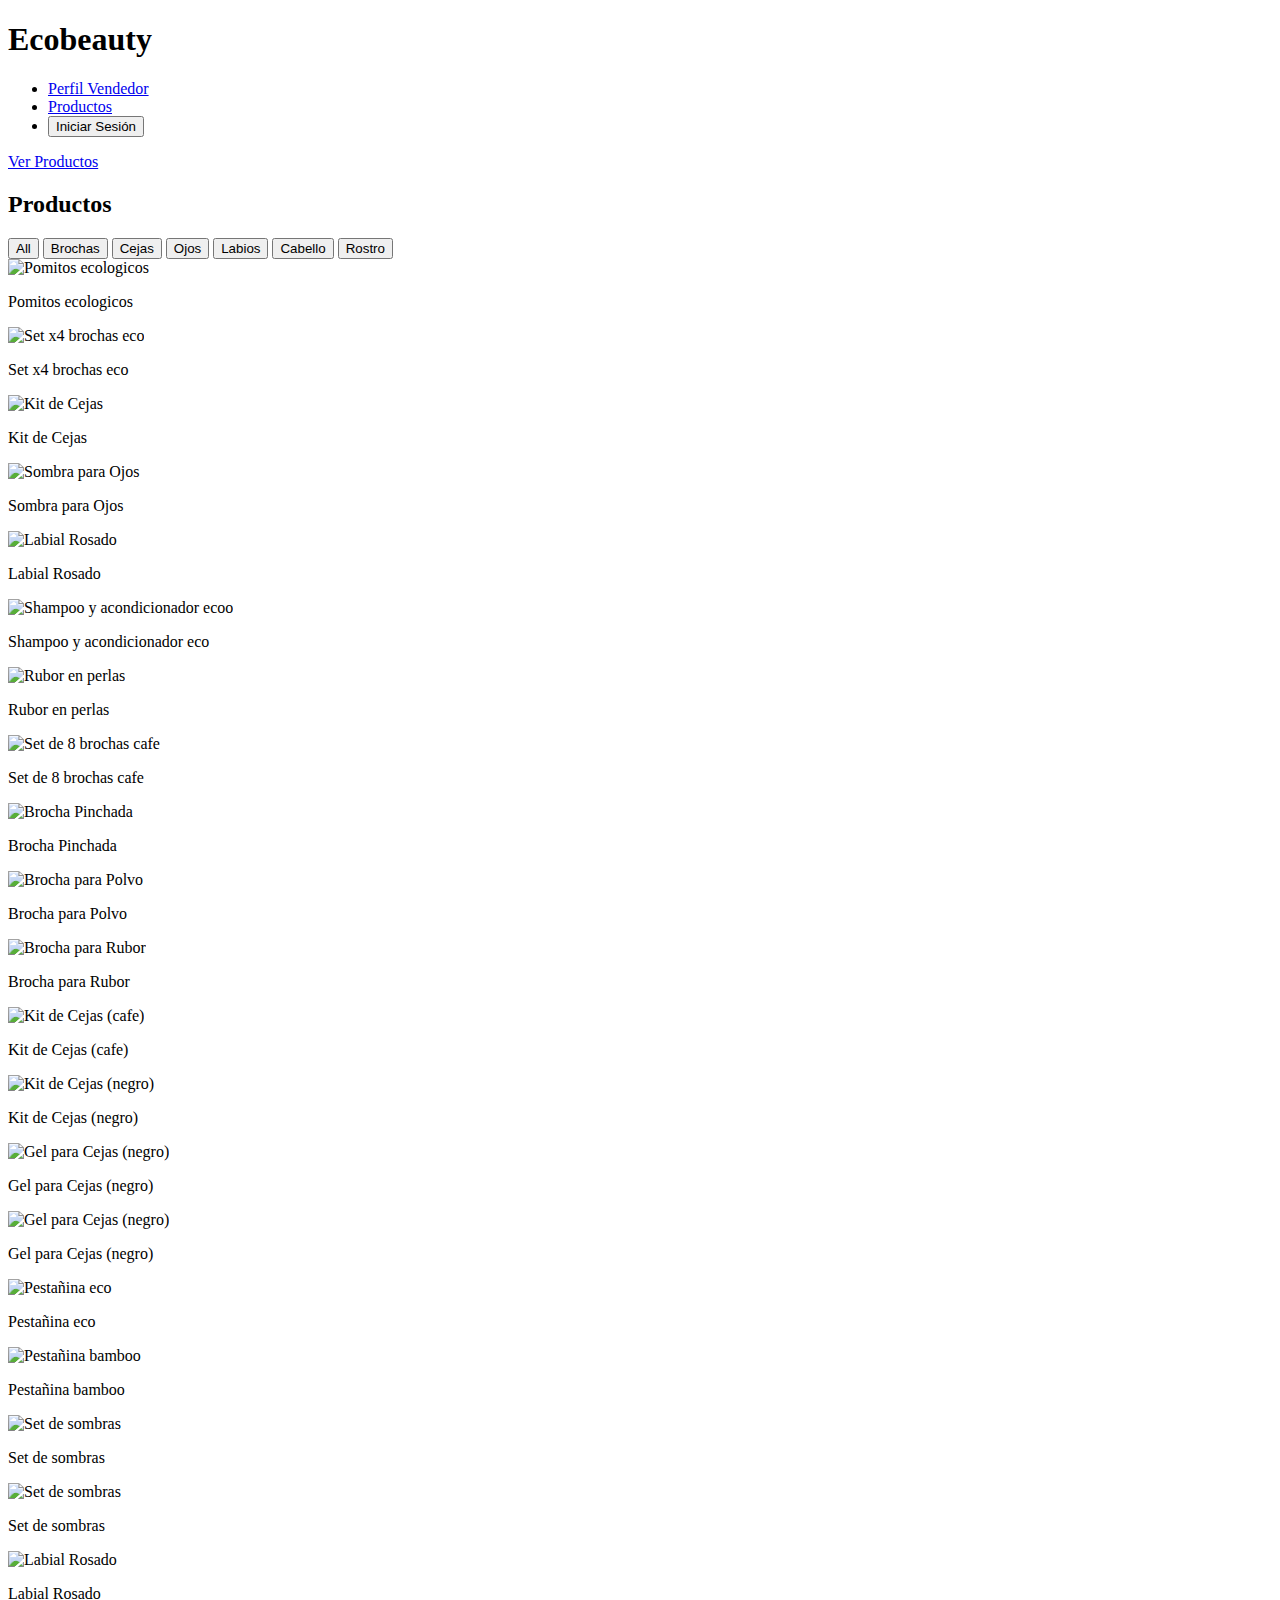
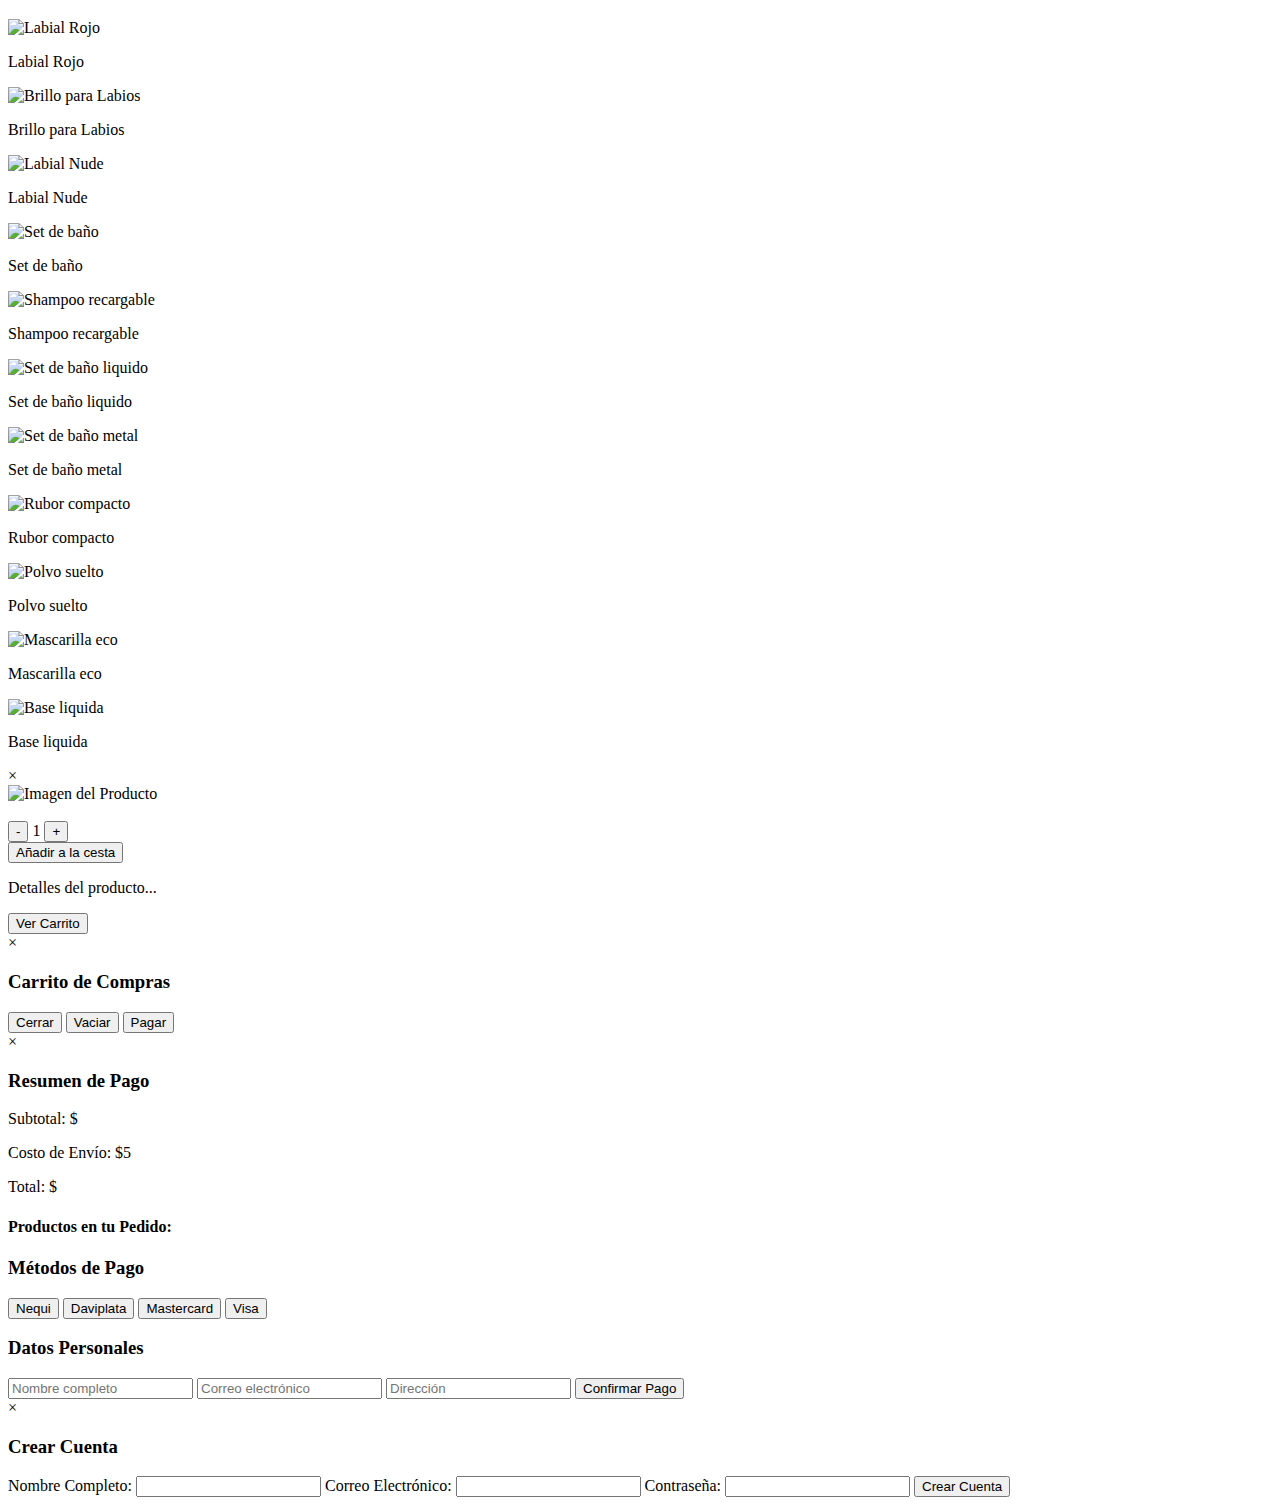
==== index.html @ 1ee18ddc "Add files via upload" ====
<!DOCTYPE html>
<html lang="es">
<head>
    <meta charset="UTF-8">
    <meta name="viewport" content="width=device-width, initial-scale=1.0">
    <title>Ecobeauty - Maquillaje Amigable con el Medio Ambiente</title>
    <link rel="stylesheet" href="css/styles.css"> <!-- Enlace al archivo CSS -->
    <script src="js/main.js" defer></script> <!-- Enlace al archivo JavaScript -->
</head>
<body>
    <header>
        <h1 id="titulo-pagina">Ecobeauty</h1>
        <nav>
            <ul>
                <li><a href="vendedor.html" class="btn-perfil-vendedor">Perfil Vendedor</a></li>
                <li><a href="#productos">Productos</a></li>
                <li><button onclick="abrirModalLogin()">Iniciar Sesión</button></li>
            </ul>
        </nav>
    </header>

    <main>
        <!-- Página Principal -->
        <section id="pagina-principal" class="pagina-principal">
            <a href="#productos-principal" class="btn-ver-productos">Ver Productos</a>
        </section>

        <!-- Sección de Productos Principal -->
        <section id="productos-principal">
            <h2>Productos</h2>
            <div class="categorias">
                <button class="categoria" onclick="mostrarCategoria('all')">All</button>
                <button class="categoria" onclick="mostrarCategoria('brochas')">Brochas</button>
                <button class="categoria" onclick="mostrarCategoria('cejas')">Cejas</button>
                <button class="categoria" onclick="mostrarCategoria('ojos')">Ojos</button>
                <button class="categoria" onclick="mostrarCategoria('labios')">Labios</button>
                <button class="categoria" onclick="mostrarCategoria('cabello')">Cabello</button>
                <button class="categoria" onclick="mostrarCategoria('rostro')">Rostro</button>
            </div>
            <div class="productos-container">
                <!-- Todos los Productos -->
                <div class="producto" data-categoria="all">
                    <img src="images/pomitos1.jpg" alt="Pomitos ecologicos">
                    <p>Pomitos ecologicos</p>
                </div>
                <div class="producto" data-categoria="brochas">
                    <img src="images/brochas5.jpg" alt="Set x4 brochas eco">
                    <p>Set x4 brochas eco</p>
                </div>
                <div class="producto" data-categoria="cejas">
                    <img src="images/cejas5.jpg" alt="Kit de Cejas">
                    <p>Kit de Cejas</p>
                </div>
                <div class="producto" data-categoria="ojos">
                    <img src="images/ojos5.jpg" alt="Sombra para Ojos">
                    <p>Sombra para Ojos</p>
                </div>
                <div class="producto" data-categoria="labios">
                    <img src="images/labios5.jpg" alt="Labial Rosado">
                    <p>Labial Rosado</p>
                </div>
                <div class="producto" data-categoria="cabello">
                    <img src="images/cabello5.jpg" alt="Shampoo y acondicionador ecoo">
                    <p>Shampoo y acondicionador eco</p>
                </div>
                <div class="producto" data-categoria="rostro">
                    <img src="images/cara5.jpg" alt="Rubor en perlas">
                    <p>Rubor en perlas</p>
                </div>

                <!-- Sección Brochas -->
                <div class="producto" data-categoria="brochas">
                    <img src="images/brochas1.jpg" alt="Set de 8 brochas cafe">
                    <p>Set de 8 brochas cafe</p>
                    
                </div>

                <div class="producto" data-categoria="brochas">
                    <img src="images/brochas2.jpg" alt="Brocha Pinchada">
                    <p>Brocha Pinchada</p>
                    
                </div>

                <div class="producto" data-categoria="brochas">
                    <img src="images/brochas3.jpg" alt="Brocha para Polvo">
                    <p>Brocha para Polvo</p>
                    
                </div>

                <div class="producto" data-categoria="brochas">
                    <img src="images/brochas4.jpg" alt="Brocha para Rubor">
                    <p>Brocha para Rubor</p>
                    
                </div>

                <!-- Sección Cejas -->
                <div class="producto" data-categoria="cejas">
                    <img src="images/cejas1.jpg" alt="Kit de Cejas (cafe)">
                    <p>Kit de Cejas (cafe)</p>
                </div>
                <div class="producto" data-categoria="cejas">
                    <img src="images/cejas2.jpg" alt="Kit de Cejas (negro)">
                    <p>Kit de Cejas (negro)</p>
                </div>
                <div class="producto" data-categoria="cejas">
                    <img src="images/cejas3.jpg" alt="Gel para Cejas (negro)">
                    <p>Gel para Cejas (negro)</p>
                </div>
                <div class="producto" data-categoria="cejas">
                    <img src="images/cejas4.jpg" alt="Gel para Cejas (negro)">
                    <p>Gel para Cejas (negro)</p>
                </div>

                <!-- Sección Ojos -->
                <div class="producto" data-categoria="ojos">
                    <img src="images/ojos1.jpg" alt="Pestañina eco">
                    <p>Pestañina eco</p>
                </div>
                <div class="producto" data-categoria="ojos">
                    <img src="images/ojos2.jpg" alt="Pestañina bamboo">
                    <p>Pestañina bamboo</p>
                </div>
                <div class="producto" data-categoria="ojos">
                    <img src="images/ojos3.jpg" alt="Set de sombras">
                    <p>Set de sombras</p>
                </div>
                <div class="producto" data-categoria="ojos">
                    <img src="images/ojos4.jpg" alt="Set de sombras">
                    <p>Set de sombras</p>
                </div>

                <!-- Sección Labios -->
                <div class="producto" data-categoria="labios">
                    <img src="images/labios1.jpg" alt="Labial Rosado">
                    <p>Labial Rosado</p>
                </div>
                <div class="producto" data-categoria="labios">
                    <img src="images/labios2.jpg" alt="Labial Rojo">
                    <p>Labial Rojo</p>
                </div>
                <div class="producto" data-categoria="labios">
                    <img src="images/labios3.jpg" alt="Brillo para Labios">
                    <p>Brillo para Labios</p>
                </div>
                <div class="producto" data-categoria="labios">
                    <img src="images/labios4.jpg" alt="Labial Nude">
                    <p>Labial Nude</p>
                </div>

                <!-- Sección Cabello -->
                <div class="producto" data-categoria="cabello">
                    <img src="images/cabello1.jpg" alt="Set de baño">
                    <p>Set de baño</p>
                </div>
                <div class="producto" data-categoria="cabello">
                    <img src="images/cabello2.jpg" alt="Shampoo recargable">
                    <p>Shampoo recargable</p>
                </div>
                <div class="producto" data-categoria="cabello">
                    <img src="images/cabello3.jpg" alt="Set de baño liquido">
                    <p>Set de baño liquido</p>
                </div>
                <div class="producto" data-categoria="cabello">
                    <img src="images/cabello4.jpg" alt="Set de baño metal">
                    <p>Set de baño metal</p>
                </div>

                <!-- Sección Rostro -->
                <div class="producto" data-categoria="rostro">
                    <img src="images/cara1.jpg" alt="Rubor compacto">
                    <p>Rubor compacto</p>
                </div>
                <div class="producto" data-categoria="rostro">
                    <img src="images/cara2.jpg" alt="Polvo suelto">
                    <p>Polvo suelto</p>
                </div>
                <div class="producto" data-categoria="rostro">
                    <img src="images/cara3.jpg" alt="Mascarilla eco">
                    <p>Mascarilla eco</p>
                </div>
                <div class="producto" data-categoria="rostro">
                    <img src="images/cara4.jpg" alt="Base liquida">
                    <p>Base liquida</p>
                </div>
            </div>
        </section>
             <!-- Modal de Detalle de Producto -->
                <div id="modal-producto" class="modal oculto">
                    <div class="modal-contenido">
                        <span class="cerrar" onclick="cerrarModal('modal-producto')">&times;</span>
                        <div class="modal-detalle">
                            <img id="modal-imagen" src="" alt="Imagen del Producto" class="modal-imagen">
                            <div class="modal-info">
                                <h3 id="modal-nombre"></h3>
                                <p id="modal-precio"></p>
                                <div class="cantidad">
                                    <button onclick="modificarCantidad(-1)">-</button>
                                    <span id="modal-cantidad">1</span>
                                    <button onclick="modificarCantidad(1)">+</button>
                                </div>
                                <!-- Línea 45 - Verificar que este botón esté presente en el modal -->
                                <button class="btn-agregar" onclick="añadirACesta()">Añadir a la cesta</button>
<!-- Asegúrate que este botón tenga la función correcta -->
                                <p id="modal-detalles">Detalles del producto...</p>
                            </div>
                        </div>
                    </div>
                </div>
                <!-- ///////////////////// Carrito de Compras //////////////////// -->
                <!-- Botón para ver el carrito -->
                <button id="btn-ver-carrito" onclick="abrirVentanaCarrito()" class="btn-carrito">Ver Carrito</button>

                <!-- Modal del Carrito (productos añadidos) -->
                <div id="modal-carrito-todo" class="modal oculto">
                    <div class="modal-contenido">
                        <span class="cerrar" onclick="cerrarVentanaCarrito()">&times;</span>
                        <h3>Carrito de Compras</h3>
                        <div id="lista-productos"></div> <!-- Aquí se mostrarán los productos añadidos -->
                        <div id="carrito-items"></div>
                        <div id="carrito-total"></div>
                        <button onclick="cerrarVentanaCarrito()">Cerrar</button>
                        <button onclick="vaciarCarrito()">Vaciar</button>
                        <button onclick="abrirVentanaPago()">Pagar</button>
                    </div>
                </div>
                <!-- Modal de Pago -->
                <div id="modal-pago" class="modal oculto">
                    <div class="modal-contenido-pago">
                        <span class="cerrar" onclick="cerrarVentanaPago()">&times;</span>
                        <div class="pago-info">
                            <div class="pago-detalles">
                                <h3>Resumen de Pago</h3>
                                <p>Subtotal: $<span id="pago-subtotal"></span></p>
                                <p>Costo de Envío: $5</p>
                                <p>Total: $<span id="pago-total"></span></p>
                                <div class="productos-en-pago">
                                    <h4>Productos en tu Pedido:</h4>
                                    <div id="productos-pago-lista"></div>
                                </div>
                            </div>
                            <div class="pago-opciones">
                                <h3>Métodos de Pago</h3>
                                <button>Nequi</button>
                                <button>Daviplata</button>
                                <button>Mastercard</button>
                                <button>Visa</button>
                                <h3>Datos Personales</h3>
                                <input type="text" placeholder="Nombre completo">
                                <input type="email" placeholder="Correo electrónico">
                                <input type="direccion" placeholder="Dirección">
                                <button onclick="procesarPago()">Confirmar Pago</button>
                            </div>
                        </div>
                    </div>
                </div>

                <!-- Modal de Iniciar Sesión -->
                <div id="modal-login" class="modal oculto">
                    <div class="modal-contenido-login">
                        <span class="cerrar" onclick="cerrarModalLogin()">&times;</span>
                        <h3>Crear Cuenta</h3>
                        <label for="nombre">Nombre Completo:</label>
                        <input type="text" id="nombre">
                        <label for="correo">Correo Electrónico:</label>
                        <input type="email" id="correo">
                        <label for="contrasena">Contraseña:</label>
                        <input type="password" id="contrasena">
                        <button onclick="crearCuenta()">Crear Cuenta</button>
                    </div>
                </div>

    </main>
</body>
</html>
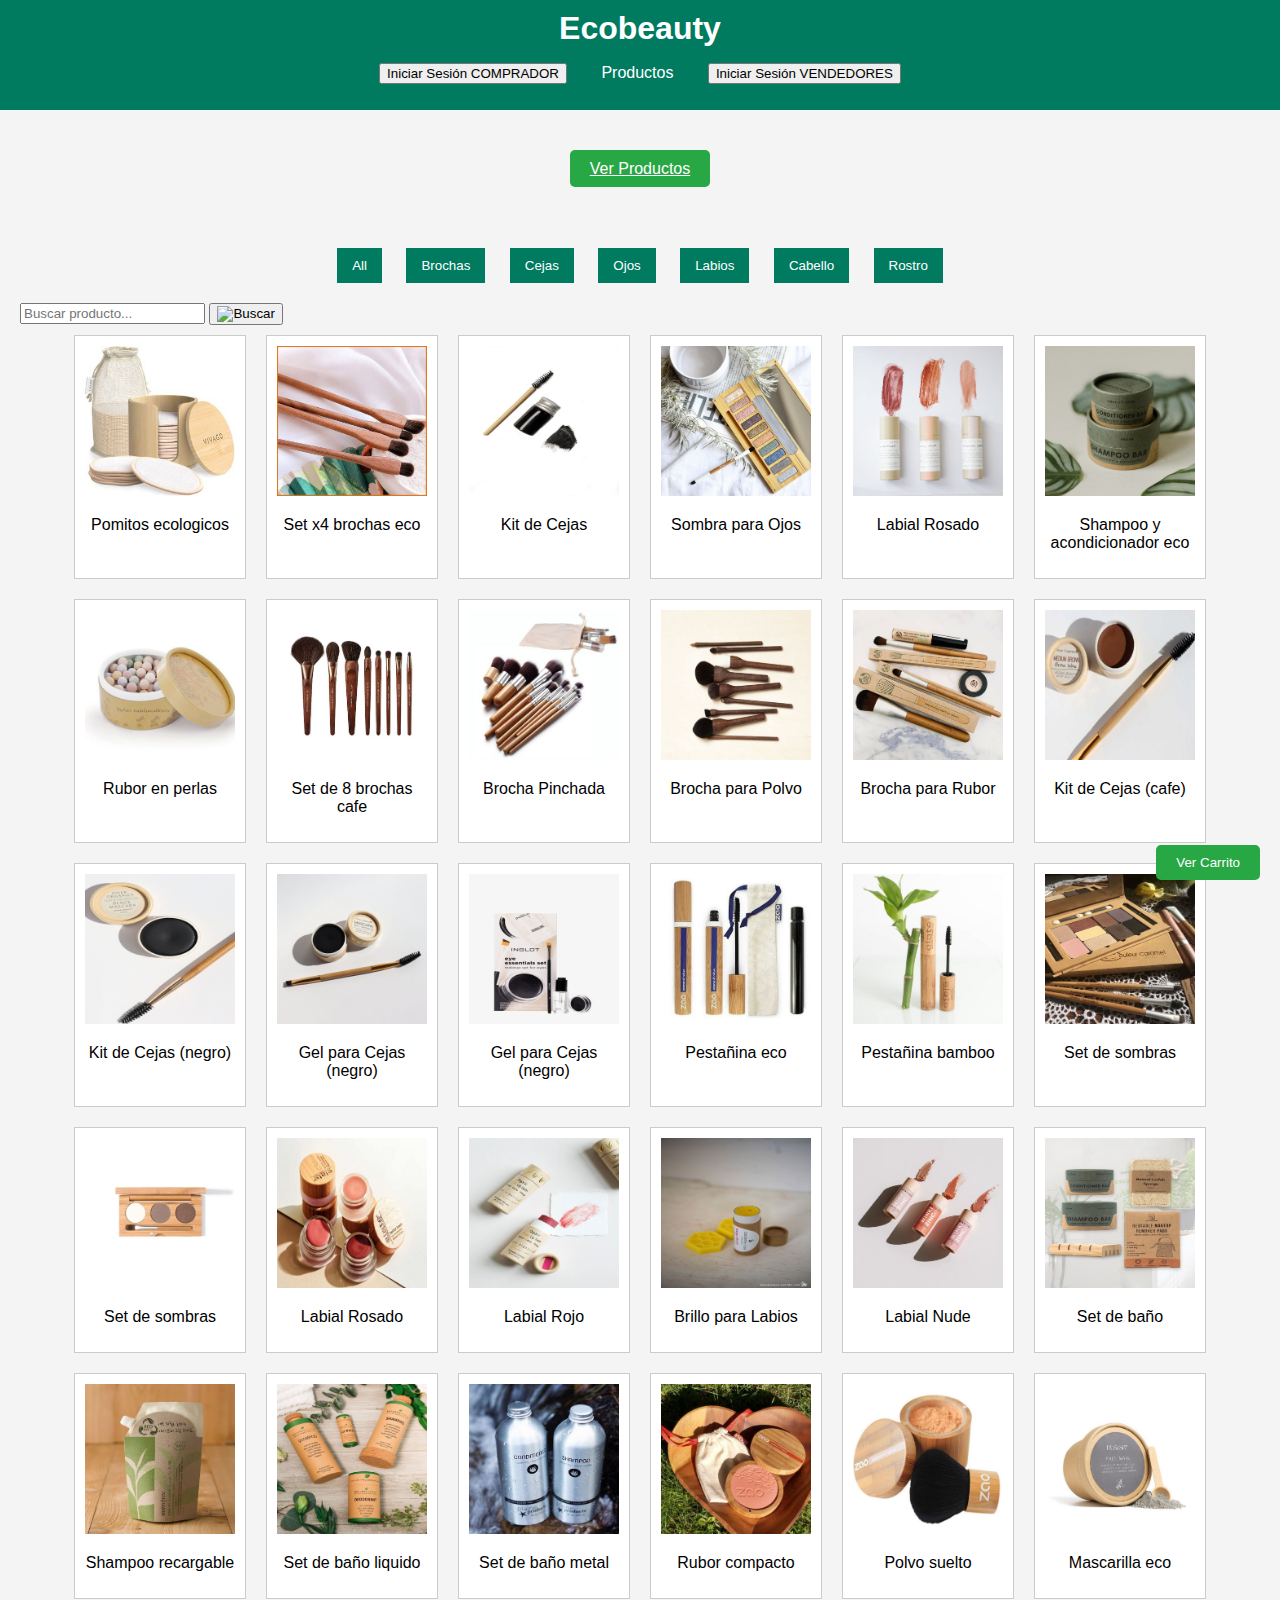
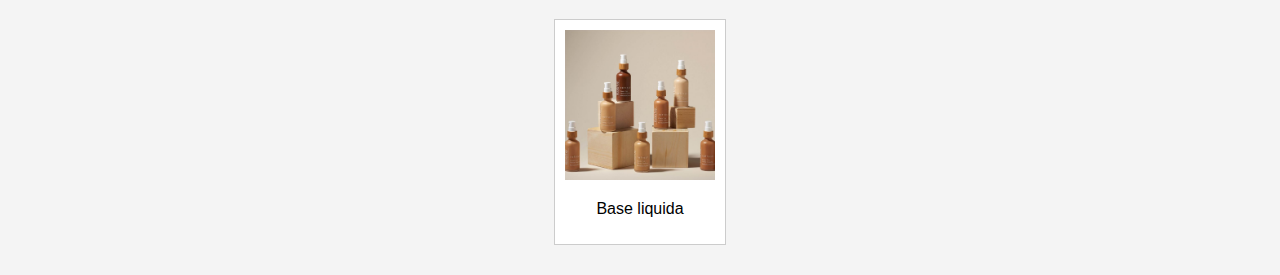
==== commit b2dd5e85: "Hosting" ====
--- a/index.html
+++ b/index.html
@@ -12,9 +12,9 @@
         <h1 id="titulo-pagina">Ecobeauty</h1>
         <nav>
             <ul>
-                <li><a href="vendedor.html" class="btn-perfil-vendedor">Perfil Vendedor</a></li>
+                <li><button onclick="abrirModalLogin('comprador')">Iniciar Sesión COMPRADOR</a></li>
                 <li><a href="#productos">Productos</a></li>
-                <li><button onclick="abrirModalLogin()">Iniciar Sesión</button></li>
+                <li><button onclick="abrirModalLogin('vendedor')">Iniciar Sesión VENDEDORES</button></li>
             </ul>
         </nav>
     </header>
@@ -27,7 +27,6 @@
 
         <!-- Sección de Productos Principal -->
         <section id="productos-principal">
-            <h2>Productos</h2>
             <div class="categorias">
                 <button class="categoria" onclick="mostrarCategoria('all')">All</button>
                 <button class="categoria" onclick="mostrarCategoria('brochas')">Brochas</button>
@@ -37,6 +36,19 @@
                 <button class="categoria" onclick="mostrarCategoria('cabello')">Cabello</button>
                 <button class="categoria" onclick="mostrarCategoria('rostro')">Rostro</button>
             </div>
+
+            <!-- Barra de búsqueda -->
+            <div class="barra-busqueda">
+                <input 
+                    type="text" 
+                    id="buscador" 
+                    placeholder="Buscar producto..." 
+                    oninput="filtrarProductos()">
+                <button onclick="realizarBusqueda()">
+                    <img src="images/lupa.png" alt="Buscar" class="icono-busqueda">
+                </button>
+            </div>
+
             <div class="productos-container">
                 <!-- Todos los Productos -->
                 <div class="producto" data-categoria="all">
@@ -184,6 +196,7 @@
                 </div>
             </div>
         </section>
+
              <!-- Modal de Detalle de Producto -->
                 <div id="modal-producto" class="modal oculto">
                     <div class="modal-contenido">
@@ -256,16 +269,21 @@
 
                 <!-- Modal de Iniciar Sesión -->
                 <div id="modal-login" class="modal oculto">
-                    <div class="modal-contenido-login">
+                    <div class="modal-contenido">
                         <span class="cerrar" onclick="cerrarModalLogin()">&times;</span>
-                        <h3>Crear Cuenta</h3>
-                        <label for="nombre">Nombre Completo:</label>
-                        <input type="text" id="nombre">
-                        <label for="correo">Correo Electrónico:</label>
-                        <input type="email" id="correo">
-                        <label for="contrasena">Contraseña:</label>
-                        <input type="password" id="contrasena">
-                        <button onclick="crearCuenta()">Crear Cuenta</button>
+                        <h3>Inicio de Sesión</h3>
+                        <form id="form-login" class="formulario-login">
+                            <label for="nombre">Nombre Completo:</label>
+                            <input type="text" id="nombre" placeholder="Tu nombre completo" required>
+                            
+                            <label for="correo">Correo Electrónico:</label>
+                            <input type="email" id="correo" placeholder="ejemplo@correo.com" required>
+                            
+                            <label for="contrasena">Contraseña:</label>
+                            <input type="password" id="contrasena" placeholder="Contraseña segura" required>
+                            
+                            <button type="button" onclick="crearCuenta()" class="btn-agregar-producto">Inciar Sesión</button>
+                        </form>
                     </div>
                 </div>
 
--- a/css/styles.css
+++ b/css/styles.css
@@ -0,0 +1,300 @@
+/* --------------------------- Variables CSS --------------------------- */
+:root {
+    --color-fondo: #f4f4f4;
+    --color-principal: #007b5f;
+    --color-secundario: #28a745;
+    --color-texto: #fff;
+    --color-hover: #45a049;
+    --color-borde: #ccc;
+    --color-gris: #666;
+}
+
+/* --------------------------- Estilos generales --------------------------- */
+body {
+    font-family: Arial, sans-serif;
+    margin: 0;
+    padding: 0;
+    background: var(--color-fondo);
+}
+
+/* --------------------------- Encabezado --------------------------- */
+header {
+    background: var(--color-principal);
+    color: var(--color-texto);
+    padding: 10px 0;
+    text-align: center;
+}
+
+h1, h2 {
+    margin: 0;
+}
+
+/* --------------------------- Navegación --------------------------- */
+nav ul {
+    list-style-type: none;
+    padding: 0;
+}
+
+nav ul li {
+    display: inline;
+    margin: 0 15px;
+}
+
+nav a {
+    color: var(--color-texto);
+    text-decoration: none;
+}
+
+/* --------------------------- Página principal --------------------------- */
+.pagina-principal {
+    text-align: center;
+    padding: 50px 0;
+}
+
+.btn-ver-productos {
+    background: var(--color-secundario);
+    color: var(--color-texto);
+    padding: 10px 20px;
+    border: none;
+    border-radius: 5px;
+    cursor: pointer;
+    transition: background-color 0.3s ease;
+}
+
+.btn-ver-productos:hover {
+    background-color: var(--color-hover);
+}
+
+/* --------------------------- Sección de productos --------------------------- */
+#productos-principal {
+    padding: 20px;
+}
+
+.categorias {
+    text-align: center;
+    margin-bottom: 20px;
+}
+
+.categoria {
+    margin: 0 10px;
+    padding: 10px 15px;
+    background: var(--color-principal);
+    color: var(--color-texto);
+    border: none;
+    cursor: pointer;
+}
+
+/* Contenedor de productos */
+.productos-container {
+    display: flex;
+    flex-wrap: wrap;
+    justify-content: center;
+}
+
+.producto {
+    background: white;
+    border: 1px solid var(--color-borde);
+    margin: 10px;
+    padding: 10px;
+    text-align: center;
+    width: 150px;
+}
+
+.producto img {
+    max-width: 100%;
+    height: auto;
+}
+
+/* --------------------------- Pie de página --------------------------- */
+footer {
+    text-align: center;
+    padding: 10px 0;
+    background: var(--color-principal);
+    color: var(--color-texto);
+    position: relative;
+    bottom: 0;
+    width: 100%;
+}
+
+/* --------------------------- Modales y carritos --------------------------- */
+/* Modal general */
+.modal {
+    display: none;
+    position: fixed;
+    z-index: 1000;
+    left: 0;
+    top: 0;
+    width: 100%;
+    height: 100%;
+    overflow-y: auto;
+    background-color: rgba(0, 0, 0, 0.5);
+    display: flex;
+    justify-content: center;
+    align-items: center;
+    transition: visibility 0s, opacity 0.3s ease;
+}
+
+.modal.visible {
+    display: flex;
+    opacity: 1;
+}
+
+.modal.oculto {
+    display: none; /* Oculta el modal */
+    opacity: 0;
+}
+
+.modal-contenido {
+    position: relative; /* Posicionamiento relativo para que la "X" sea relativa al cuadro */
+    background-color: white;
+    border-radius: 10px;
+    padding: 20px;
+    width: 90%; /* Ajustable según el diseño */
+    max-width: 500px; /* Limita el tamaño máximo del modal */
+    box-shadow: 0px 4px 10px rgba(0, 0, 0, 0.25);
+}
+
+/* Botón cerrar */
+.modal .cerrar {
+    position: absolute; /* Absoluto, pero relativo al cuadro modal */
+    top: 10px;
+    right: 10px;
+    background: none;
+    border: none;
+    font-size: 20px;
+    font-weight: bold;
+    cursor: pointer;
+    color: #333;
+    transition: color 0.2s ease;
+}
+
+/* Detalles del modal */
+.modal .modal-detalle {
+    display: flex;
+    gap: 20px;
+}
+
+.modal .modal-imagen {
+    width: 150px;
+}
+
+.modal .modal-info h3 {
+    font-size: 20px;
+    margin: 0;
+}
+
+.modal .cantidad {
+    display: flex;
+    gap: 10px;
+    align-items: center;
+    margin-top: 10px;
+}
+
+.modal .btn-agregar {
+    margin-top: 10px;
+    background-color: var(--color-secundario);
+    color: var(--color-texto);
+    border: none;
+    padding: 8px 16px;
+    cursor: pointer;
+    border-radius: 4px;
+    transition: background-color 0.3s ease;
+}
+
+.modal .btn-agregar:hover {
+    background-color: var(--color-hover);
+}
+
+/* Carrito */
+.btn-carrito {
+    position: fixed;
+    bottom: 20px;
+    right: 20px;
+    padding: 10px 20px;
+    background-color: var(--color-secundario);
+    color: var(--color-texto);
+    border: none;
+    border-radius: 5px;
+    cursor: pointer;
+    transition: background-color 0.3s ease;
+}
+
+.btn-carrito:hover {
+    background-color: var(--color-hover);
+}
+
+/* --------------------------- Modal de pago --------------------------- */
+.modal-contenido-pago {
+    display: flex;
+    flex-direction: column;
+    padding: 20px;
+    background-color: white;
+    width: 70%;
+    height: 70%;
+    border-radius: 8px;
+    overflow-y: auto;
+    box-shadow: 0 2px 10px rgba(0, 0, 0, 0.3);
+}
+
+.modal.visible {
+    display: flex; /* Muestra el modal */
+    opacity: 1; /* Asegura visibilidad */
+}
+
+.modal.oculto {
+    display: none; /* Oculta el modal */
+    opacity: 0;
+}
+
+.pago-info {
+    display: flex;
+    width: 100%;
+    gap: 20px;
+}
+
+.pago-detalles, .pago-opciones {
+    flex: 1;
+}
+
+.pago-opciones button {
+    width: 100%;
+    padding: 10px;
+    background-color: var(--color-secundario);
+    color: var(--color-texto);
+    border: none;
+    border-radius: 5px;
+    cursor: pointer;
+    transition: background-color 0.3s ease;
+}
+
+.pago-opciones button:hover {
+    background-color: var(--color-hover);
+}
+
+/* --------------------------- Vendedor --------------------------- */
+.productos {
+    display: grid;
+    grid-template-columns: repeat(4, 1fr);
+    gap: 20px;
+    padding: 20px;
+}
+
+.producto:hover {
+    transform: scale(1.05);
+}
+
+/* --------------------------- Responsividad --------------------------- */
+@media (max-width: 768px) {
+    .productos-container {
+        flex-direction: column;
+        align-items: center;
+    }
+
+    .producto {
+        width: 90%;
+    }
+
+    .modal-contenido {
+        width: 95%;
+    }
+}
